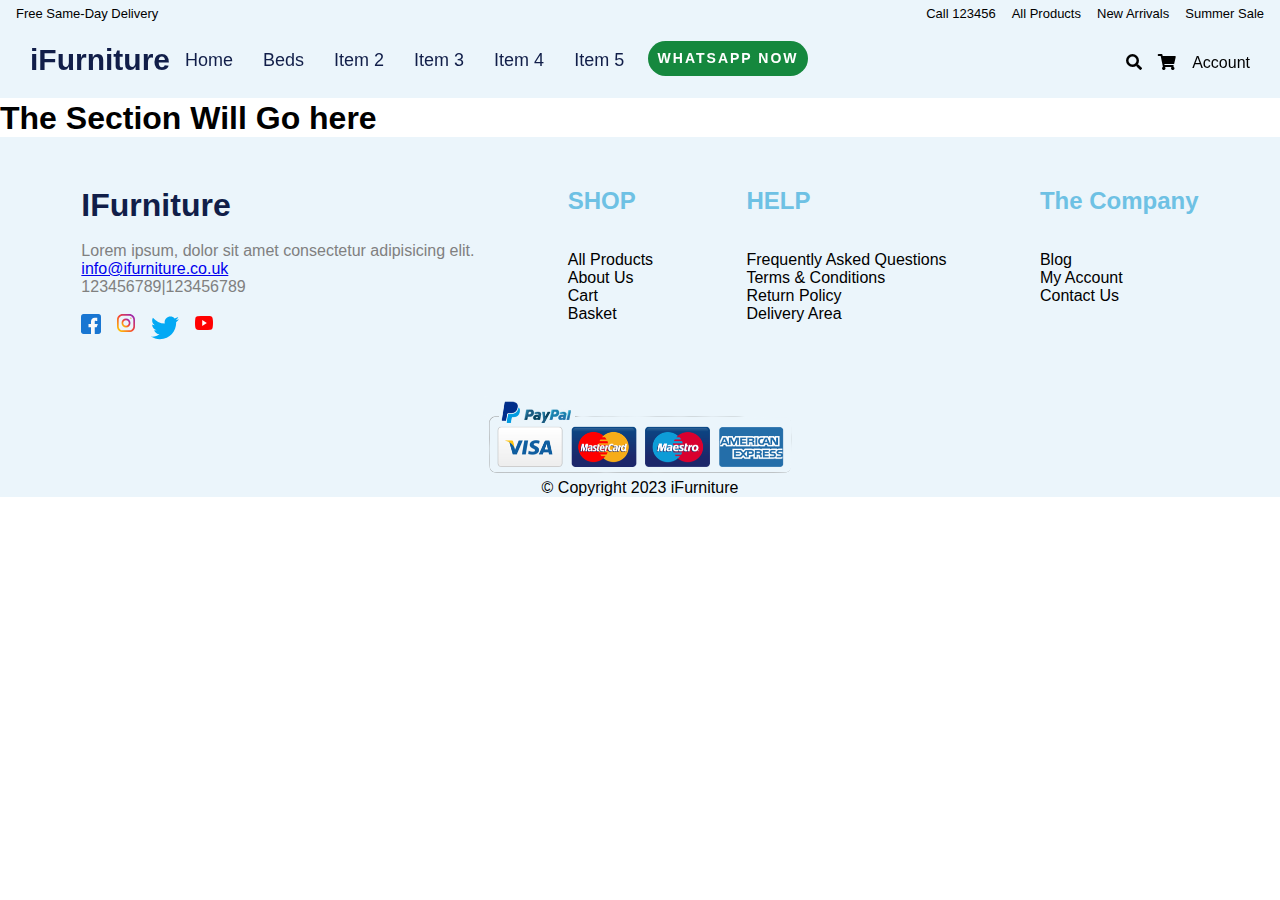
==== beds.html @ eb07e995 "margin fix and started beds page" ====
<!DOCTYPE html>
<html lang="en">
<head>
    <meta charset="UTF-8">
    <meta name="viewport" content="width=device-width, initial-scale=1.0">
    <title>iFurniture</title>
    <!-- START: CSS files -->
    <link rel="stylesheet" href="css/styles.css">
    <link rel="stylesheet" href="css/nav.css">
    <!-- END: CSS files -->

    <!-- START: CDN's -->
    <link rel="stylesheet" href="https://cdnjs.cloudflare.com/ajax/libs/font-awesome/5.15.3/css/all.min.css"/>
    <!-- END: CDN's -->
</head>
<body>
    
    <!-- START: Navbar -->
    <nav>
      <!-- START: Top Bar -->
      <section class="home-top-bar">
        <div class="home-top-bar-left"><p>Free Same-Day Delivery</p></div>

        <div class="home-top-bar-right">
            <ul>
                <li><a href="tel:123456">Call 123456</a></li>
                <li><a href="allproducts.html">All Products</a></li>
                <li><a href="newarrivals.html">New Arrivals</a></li>
                <li><a href="summersale.html">Summer Sale</a></li>
            </ul>
        </div>
    </section>
    <!-- END: Top Bar -->

        <div class="wrapper">
          <input type="radio" name="slider" id="menu-btn">
          <input type="radio" name="slider" id="close-btn">
          <ul class="nav-links">
            <div class="logo"><a href="index.html">iFurniture</a></div>
            <label for="close-btn" class="btn close-btn"><i class="fas fa-times"></i></label>
            <li><a href="index.html">Home</a></li>
            
            <!-- 1 -->
            <li>
              <a href="beds.html" class="desktop-item">Beds</a>
              <input type="checkbox" id="showDrop">
              <label for="showDrop" class="mobile-item">Item1</label>
              <ul class="drop-menu">
                <li><a href="#">Drop menu 1</a></li>
                <li><a href="#">Drop menu 2</a></li>
                <li><a href="#">Drop menu 3</a></li>
                <li><a href="#">Drop menu 4</a></li>
              </ul>
            </li>
            <!-- 2 -->
            <li><a href="#">Item 2</a></li>
            <!-- 3 -->
            <li><a href="#">Item 3</a></li>
            <!-- 4 -->
            <li>
                <a href="#" class="desktop-item">Item 4</a>
                <input type="checkbox" id="showDrop">
                <label for="showDrop2" class="mobile-item">Item4</label>
                <ul class="drop-menu">
                  <li><a href="#">Drop menu 1</a></li>
                </ul>
              </li>
            <!-- 5 -->
            <li><a href="#">Item 5</a> &nbsp;</li>
            
            <button type="button" class="nav-whatsapp-btn">WhatsApp Now</button>
    
          </ul>
          <div class="logo-and-toggle" style="display: flex; gap: 1rem;">
            <div class="mobile-logo logo"><a href="index.html">iFurniture</a></div>
            <label for="menu-btn" class="btn menu-btn"><i class="fas fa-bars"></i></label> 
          </div>

          <div class="nav-right">
            <a href="#" id="searchBtn"><i class="fa fa-search" aria-hidden="true"></i></a>
            <a href="cart.html"><i class="fa fa-shopping-cart" aria-hidden="true"></i></a>
            <a href="account.html">Account</a>
          </div>
    
        </div>
      </nav>
    <!-- END: Navbar -->

    <!-- START: search box -->
    <section class="nav-search-section" id="searchSection">
        <div class="serach-heading"><h4>Search www.ifurniture.com</h4></div><br>
        <input type="text" id="searchBox" placeholder="Serach Your Item">
        <a href="#" id="closeSearch" style="color: white;"><i class="fa fa-times" aria-hidden="true"></i></a>
        <br><br>

        <div class="serach-heading"><h4>Trending</h4></div><br>
        <div class="search-trending-box">
            <a href="#">Item1</a>
            <a href="#">Item2</a>
            <a href="#">Item3</a>
            <a href="#">Item4</a>
        </div>
    </section>
    <!-- END: search box -->

    <!-- START:  -->
    <section style="margin-top: 100px;">
        <h1>The Section Will Go here</h1>
    </section>
    <!-- END:  -->
      
      <!-- START: Footer -->
      <footer>
        <section class="footer-blocks">
          <!-- 1 -->
        <div class="footer-block-one">
          <!-- Logo -->
          <div class="footer-logo"><h1>IFurniture</h1></div>
          <br>
          <!-- Address -->
          <div class="footer-address">
            <p>Lorem ipsum, dolor sit amet consectetur adipisicing elit.</p>
            <p><a href="#">info@ifurniture.co.uk</a></p>
            <p><span>123456789</span>|<span>123456789</span></p>
            <p></p>
          </div>
          <br>
          <!-- Icons -->
          <div class="footer-icons">
            <a href="#"><img src="assets/sociallogos/facebook.svg" alt="facebook"></a>
            <a href="#"><img src="assets/sociallogos/instagram.svg" alt="instagram"></a>
            <a href="#"><img src="assets/sociallogos/twitter.svg" alt="twitter"></a>
            <a href="#"><img src="assets/sociallogos/youtube.svg" alt="youtube"></a>
          </div>
          <!-- End -->
        </div>
        <!-- 2 -->
        <div class="footer-block-two">
          <a href="shop.html"><h2>SHOP</h2></a><br><br>
          <a href="allproducts.html">All Products</a><br>
          <a href="aboutus.html">About Us</a><br>
          <a href="cart.html">Cart</a><br>
          <a href="basket.html">Basket</a>
        </div>
        <!-- 3 -->
        <div class="footer-block-three">
          <a href="help.html"><h2>HELP</h2></a><br><br>
          <a href="faq.html">Frequently Asked Questions</a><br>
          <a href="termsandconditions.html">Terms & Conditions</a><br>
          <a href="returnpolicy.html">Return Policy</a><br>
          <a href="deliveryarea.html">Delivery Area</a>
        </div>
        <!-- 4 -->
        <div class="footer-block-four">
          <a href="company.html"><h2>The Company</h2></a><br><br>
          <a href="blog.html">Blog</a><br>
          <a href="account.html">My Account</a><br>
          <a href="contactus.html">Contact Us</a><br>
        </div>
        </section>

        <div class="payments">
          <img src="assets/payment.PNG" alt="payments">
        </div>

        <div class="payments">
          <p>&copy Copyright 2023 iFurniture</p>
        </div>

      </footer>
      <!-- END: Footer -->

    <!-- START: Script files -->
    <script src="script/searchbox.js"></script>
    <!-- END: Script files -->

</body>
</html>
---- css/styles.css ----
* {
    margin: 0;
    padding: 0;
    font-family: 'Gill Sans', 'Gill Sans MT', Calibri, 'Trebuchet MS', sans-serif;
}

html,
body {
    overflow-x: hidden;
}

/* START: CSS Variables */
:root {
    --white: #ffffff;
    --blue: #ebf5fb;
    --darkBlue: #111e49;
    --green: #4caf50;
    --lightGrey: #e8e8e8;
}

/* END: CSS Variables */

/* Utility */
.zoom-back {
    transition: transform 0.3s ease;
}

.zoom-back:hover {
    transform: scale(0.9);
}

/* Utility */

/* START: Home Top Bar */
.home-top-bar {
    background-color: var(--blue);
    padding: 0.4rem 1rem;
    display: flex;
    justify-content: space-between;
    font-size: small;
}

.home-top-bar-right ul {
    display: flex;
    gap: 1rem;
    list-style: none;
}

.home-top-bar-right ul li a {
    text-decoration: none;
    color: black;
}

/* END: Home Top Bar */

/* START: Search Section */
.nav-search-section {
    background-color: var(--white);
    padding: 8%;
    margin-left: 25%;
}

#searchBox {
    position: absolute;
    width: 32vw;
    height: 6vh;
    padding: 0 10px;
    border: none;
    border-bottom: 1px solid black;
}

.search-trending-box a {
    text-decoration: none;
    color: black;
    cursor: pointer;
    padding: 10px;
    border: 1px solid black;
}

#searchSection {
    display: none;
}

#searchSection.active {
    display: block;
}

#closeSearch {
    display: none;
}

#searchSection.active #closeSearch {
    display: block;
}

/* END: Search Section */

/* START: Image Crousel */
.home-slider-container {
    position: relative;
    width: 90%;
    margin: auto;
    overflow: hidden;
}

.slider {
    display: flex;
    transition: transform 0.5s ease-in-out;
}

.slide {
    min-width: 100%;
    box-sizing: border-box;
}

.arrow {
    position: absolute;
    top: 50%;
    width: 30px;
    height: 30px;
    background-color: #333;
    color: #fff;
    font-size: 18px;
    display: flex;
    align-items: center;
    justify-content: center;
    cursor: pointer;
    user-select: none;
}

.arrow.left {
    left: 10px;
}

.arrow.right {
    right: 10px;
}

/* END: Image Crousel */

/* START: Product Selection */

.product-selection {
    display: flex;
    justify-content: center;
    flex-wrap: wrap;
    gap: 2rem;
}

.discount-box {
    padding: 5%;
    border: 5px solid black;
    width: 180px;
}

.discount-box a {
    text-decoration: none;
    color: black;
}

.discount-box a:hover {
    text-decoration: underline;
}

.middle-image,
.right-image {
    position: relative;
    overflow: hidden;
}

.middle-image img {
    width: 500px;
    height: 403px;
}

.right-image img {
    width: 300px;
    height: 403px;
}

.bottom-left {
    position: absolute;
    top: 5px;
    left: 5px;
    background-color: rgba(0, 0, 0, 0.5);
    color: white;
    padding: 10px;
}

.bottom-left a {
    text-decoration: none;
    color: inherit;
}

.bottom-left h4 {
    margin: 0;
}

.second-right-image img {
    width: 270px;
    height: 403px;
}

/* END: Product Selection */


/* START: Item Slider */
.items-slider-heading {
    text-align: center;
    color: var(--darkBlue);
}

.items-slider-heading h1 {
    font-size: 52px;
}

.item-card {
    padding: 20px;
    background-color: var(--white);
    /* width: 28%; */
    border: 2px solid var(--lightGrey);
    border-radius: 10px;
}

.item-card-image {
    position: relative;
}

.item-card-image img {
    width: 100%;
    height: auto;
}

.item-card-image span {
    position: absolute;
    top: 5px;
    left: 5px;
    padding: 5px;
    background-color: var(--darkBlue);
    color: var(--white);
}

.item-card-slider {
    display: flex;
    gap: 0.5rem;
}


#nslider-container {
    width: 90%;
    margin: auto;
    overflow: hidden;
}

#nslider {
    display: flex;
    transition: transform 0.5s ease-in-out;
}

.nslide {
    min-width: 100%;
    box-sizing: border-box;
}

.item-card-slider>div {
    transition: transform 0.3s ease;
}

.item-card-slider>div:hover {
    transform: scale(0.9);
}

/* END: Item Slider */

/* START: Help Section */
.help-section {
    margin-top: 20px;
    width: 100vw;
    height: 700px;
    background-image: url("../assets/banner.jpg");
    background-position: center;
    background-repeat: no-repeat;
    background-size: cover;

    display: flex;
    justify-content: center;
    align-items: center;
    text-align: center;
}

.help-description .first-heading{
    font-size: 52px;
    font-family: cursive;
    color: var(--white);
    text-shadow: 2px 2px #494646;
}

.help-description .second-heading{
    font-size: 52px;
    font-weight: 900;
    color: var(--white);
    text-shadow: 2px 2px #494646;    
}

.help-call-btn{
    margin-top: 2%;
    display: inline-block;
    outline: none;
    cursor: pointer;
    font-size: 14px;
    line-height: 1;
    border-radius: 500px;
    transition-property: background-color,border-color,color,box-shadow,filter;
    transition-duration: .3s;
    border: 1px solid transparent;
    letter-spacing: 2px;
    min-width: 160px;
    text-transform: uppercase;
    white-space: normal;
    font-weight: 700;
    text-align: center;
    color: #fff;
    background-color: var(--white);
    height: 35px;
  }
  .help-call-btn:hover{
    background-color: var(--lightGrey);
  }
/* END: Help Section */

/* START: items-cards-section */
.items-cards-section{
    margin: 0 auto;
    width: 90%;
    margin-top: 20px;
    display: flex;
    gap: 1rem;
    flex-wrap: wrap;
}

.items-cards-section .item-card {
    padding: 20px;
    background-color: var(--white);
    width: 15%;
    border: 2px solid var(--lightGrey);
    border-radius: 10px;
}
/* END: items-cards-section */

/* START: Quality Section */
.quality-section {
    margin-top: 20px;
    display: flex;
    justify-content: space-between;
    align-items: center;
    padding: 20px;
}

.image-container {
    flex: 1;
    max-width: 40%;
}

.image-container img {
    width: 100%;
    height: auto;
    border-radius: 8px;
}

.description-container {
    margin-top: 20px;
    flex: 1;
    max-width: 50%;
    padding: 0 20px;
}

/* END: Quality Section */

/* START: Footer */
.footer-blocks{
    background-color: var(--blue);
    padding: 50px 20px;
    display: flex;
    gap: 2rem;
    justify-content: space-evenly;
    flex-wrap: wrap;
}


.footer-block-one p{
    color: grey
}

.footer-block-one .footer-logo{
    color: var(--darkBlue);
}

.footer-icons{
    display: flex;
    gap: 1rem;
}

.footer-block-two a, .footer-block-three a, .footer-block-four a{
    text-decoration: none;
    color: black;
}

.footer-block-two h2, .footer-block-three h2, .footer-block-four h2{
    color: #6ec1e4;
}
.payments{
    background-color: var(--blue);
    display: flex;
    justify-content: center;
}
/* END: Footer */

/* START: Media Query */
@media (max-width: 786px) {
    .discount-box {
        width: 80%;
    }

    .middle-image img {
        width: 100%;
    }

    .right-image img {
        width: 100%;
    }

    .items-cards-section .item-card {
        width: 25%;
    }
}

@media (max-width: 730px){
    .items-cards-section .item-card {
        width: 100%;
    }

    .quality-section {
        flex-direction: column;
    }

    .image-container,
    .description-container {
        max-width: 100%;
    }

    .home-slider-container {
        position: relative;
        width: 100%;
        margin: auto;
        overflow: hidden;
    }
}

@media (max-width: 487px){
    .home-top-bar {
      font-size: xx-small;
    }

    .footer-blocks{
        display: flex;
        gap: 2rem;
        flex-direction: column;
        justify-content: center;
        align-items: center;
    }
}

/* END: Media Query */
  .swiper-slide {
    text-align: center;
    font-size: 18px;
    background: #fff;
    display: flex;
    justify-content: center;
    align-items: center;
  }

  .swiper-slide img {
    display: block;
    object-fit: cover;
  }
---- css/nav.css ----
*{
  margin: 0;
  padding: 0;
  font-family: 'Gill Sans', 'Gill Sans MT', Calibri, 'Trebuchet MS', sans-serif;
}
nav{
  position: fixed;
  z-index: 99;
  width: 100%;
  
  background: #ebf5fb;
}
nav .wrapper{
  position: relative;
  max-width: 1300px;
  padding: 0px 30px;
  height: 70px;
  line-height: 70px;
  margin: auto;
  display: flex;
  align-items: center;
  justify-content: space-between;
}
.wrapper .logo a{
  color: #111e49;
  font-size: 30px;
  font-weight: 600;
  text-decoration: none;
}
.wrapper .nav-links{
  display: inline-flex;
}
.nav-links li{
  list-style: none;
}
.nav-links li a{
  color: #111e49;
  text-decoration: none;
  font-size: 18px;
  font-weight: 500;
  padding: 9px 15px;
  border-radius: 5px;
  transition: all 0.3s ease;
}
.nav-links li a:hover{
  background: #ebf5fb;
  text-decoration: underline;
}
.nav-links .mobile-item{
  display: none;
}
.nav-links .drop-menu{
  position: absolute;
  background: #ebf5fb;
  width: 180px;
  line-height: 45px;
  top: 85px;
  opacity: 0;
  visibility: hidden;
  box-shadow: 0 6px 10px rgba(0,0,0,0.15);
}
.nav-links li:hover .drop-menu,
.nav-links li:hover{
  transition: all 0.3s ease;
  top: 70px;
  opacity: 1;
  visibility: visible;
}
.drop-menu li a{
  width: 100%;
  display: block;
  padding: 0 0 0 15px;
  font-weight: 400;
  border-radius: 0px;
}
.content .row img{
  width: 100%;
  height: 100%;
  object-fit: cover;
}
.content .row header{
  color: #111e49;
  font-size: 20px;
  font-weight: 500;
}
.content{
  margin-left: -40px;
  border-left: 1px solid rgba(255,255,255,0.09);
}

.wrapper .btn{
  color: black;
  font-size: 20px;
  cursor: pointer;
  display: none;
}
.wrapper .btn.close-btn{
  position: absolute;
  right: 30px;
  top: 10px;
}

.nav-whatsapp-btn{
  margin-top: 2%;
  display: inline-block;
  outline: none;
  cursor: pointer;
  font-size: 14px;
  line-height: 1;
  border-radius: 500px;
  transition-property: background-color,border-color,color,box-shadow,filter;
  transition-duration: .3s;
  border: 1px solid transparent;
  letter-spacing: 2px;
  min-width: 160px;
  text-transform: uppercase;
  white-space: normal;
  font-weight: 700;
  text-align: center;
  color: #fff;
  background-color: #15883e;
  height: 35px;
}
.nav-whatsapp-btn:hover{
  background-color: #1db954;
}

.nav-right{
  display: flex;
  gap: 1rem;
}
.nav-right a{
  text-decoration: none;
  color: black;
}

.mobile-logo{
  display: none;
}

@media screen and (max-width: 1024px) {
  .mobile-logo{
    color: #111e49;
    font-size: 30px;
    font-weight: 600;
    text-decoration: none;
    display: block;
  }

  .mobile-logo a{
    text-decoration: none;
  }

  .wrapper .btn{
    display: block;
  }

  .wrapper .nav-links{
    position: fixed;
    height: 100vh;
    width: 100%;
    max-width: 350px;
    top: 0;
    left: -100%;
    background: #ebf5fb;
    display: block;
    padding: 50px 10px;
    line-height: 50px;
    overflow-y: auto;
    box-shadow: 0px 15px 15px rgba(0,0,0,0.18);
    transition: all 0.3s ease;
  }
  /* custom scroll bar */
  ::-webkit-scrollbar {
    width: 10px;
  }
  ::-webkit-scrollbar-track {
    background: #242526;
  }
  ::-webkit-scrollbar-thumb {
    background: #3A3B3C;
  }
  #menu-btn:checked ~ .nav-links{
    left: 0%;
  }
  #menu-btn:checked ~ .btn.menu-btn{
    display: none;
  }
  #close-btn:checked ~ .btn.menu-btn{
    display: block;
  }
  .nav-links li{
    margin: 15px 10px;
  }
  .nav-links li a{
    padding: 0 20px;
    display: block;
    font-size: 20px;
  }
  .nav-links .drop-menu{
    position: static;
    opacity: 1;
    top: 65px;
    visibility: visible;
    padding-left: 20px;
    width: 100%;
    max-height: 0px;
    overflow: hidden;
    box-shadow: none;
    transition: all 0.3s ease;
  }
  #showDrop:checked ~ .drop-menu,
  #showDrop2:checked ~ .drop-menu{
    max-height: 100%;
  }
  .nav-links .desktop-item{
    display: none;
  }
  .nav-links .mobile-item{
    display: block;
    color: #111e49;
    font-size: 20px;
    font-weight: 500;
    padding-left: 20px;
    cursor: pointer;
    border-radius: 5px;
    transition: all 0.3s ease;
  }
  .nav-links .mobile-item:hover{
    background: #ebf5fb;
  }
  .drop-menu li{
    margin: 0;
  }
  .drop-menu li a{
    border-radius: 5px;
    font-size: 18px;
  }
  
  .content .row header{
    font-size: 19px;
  }
}
nav input{
  display: none;
}
.body-text{
  position: absolute;
  top: 50%;
  left: 50%;
  transform: translate(-50%, -50%);
  width: 100%;
  text-align: center;
  padding: 0 30px;
}
.body-text div{
  font-size: 45px;
  font-weight: 600;
}
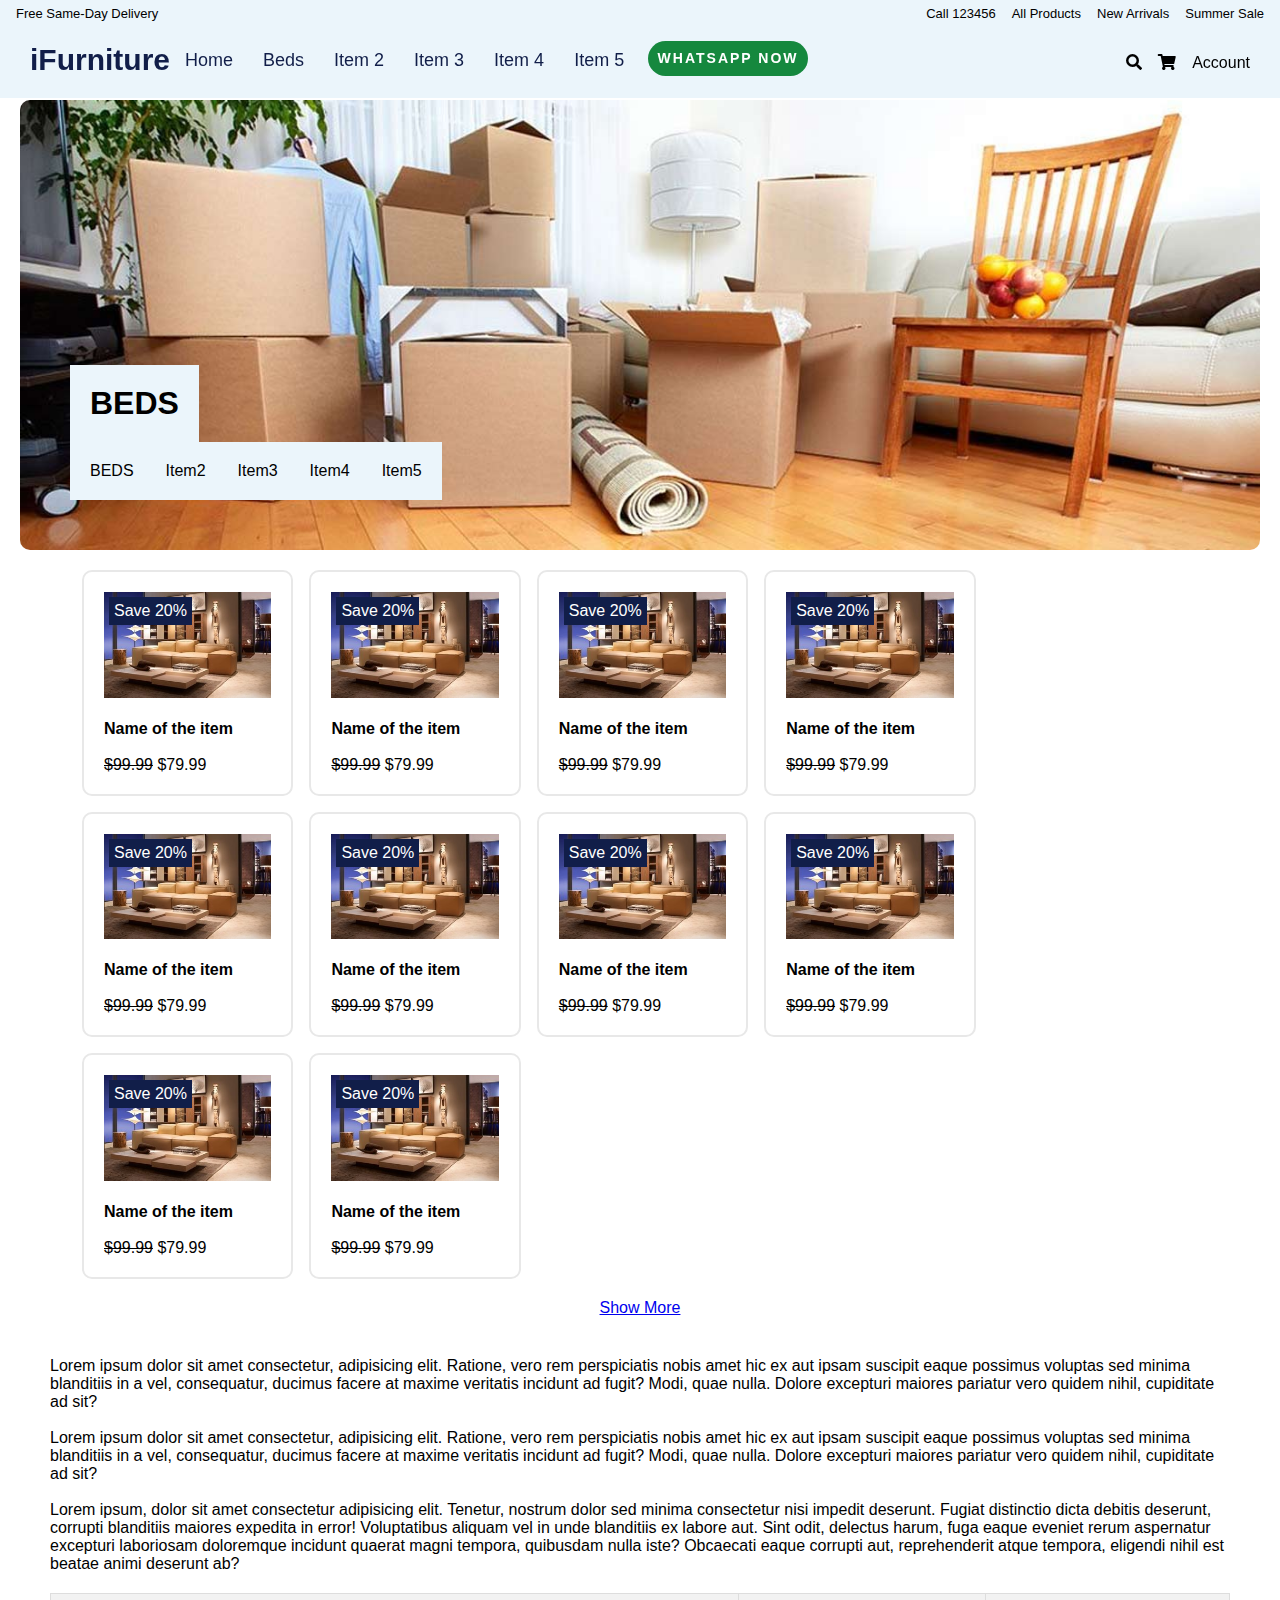
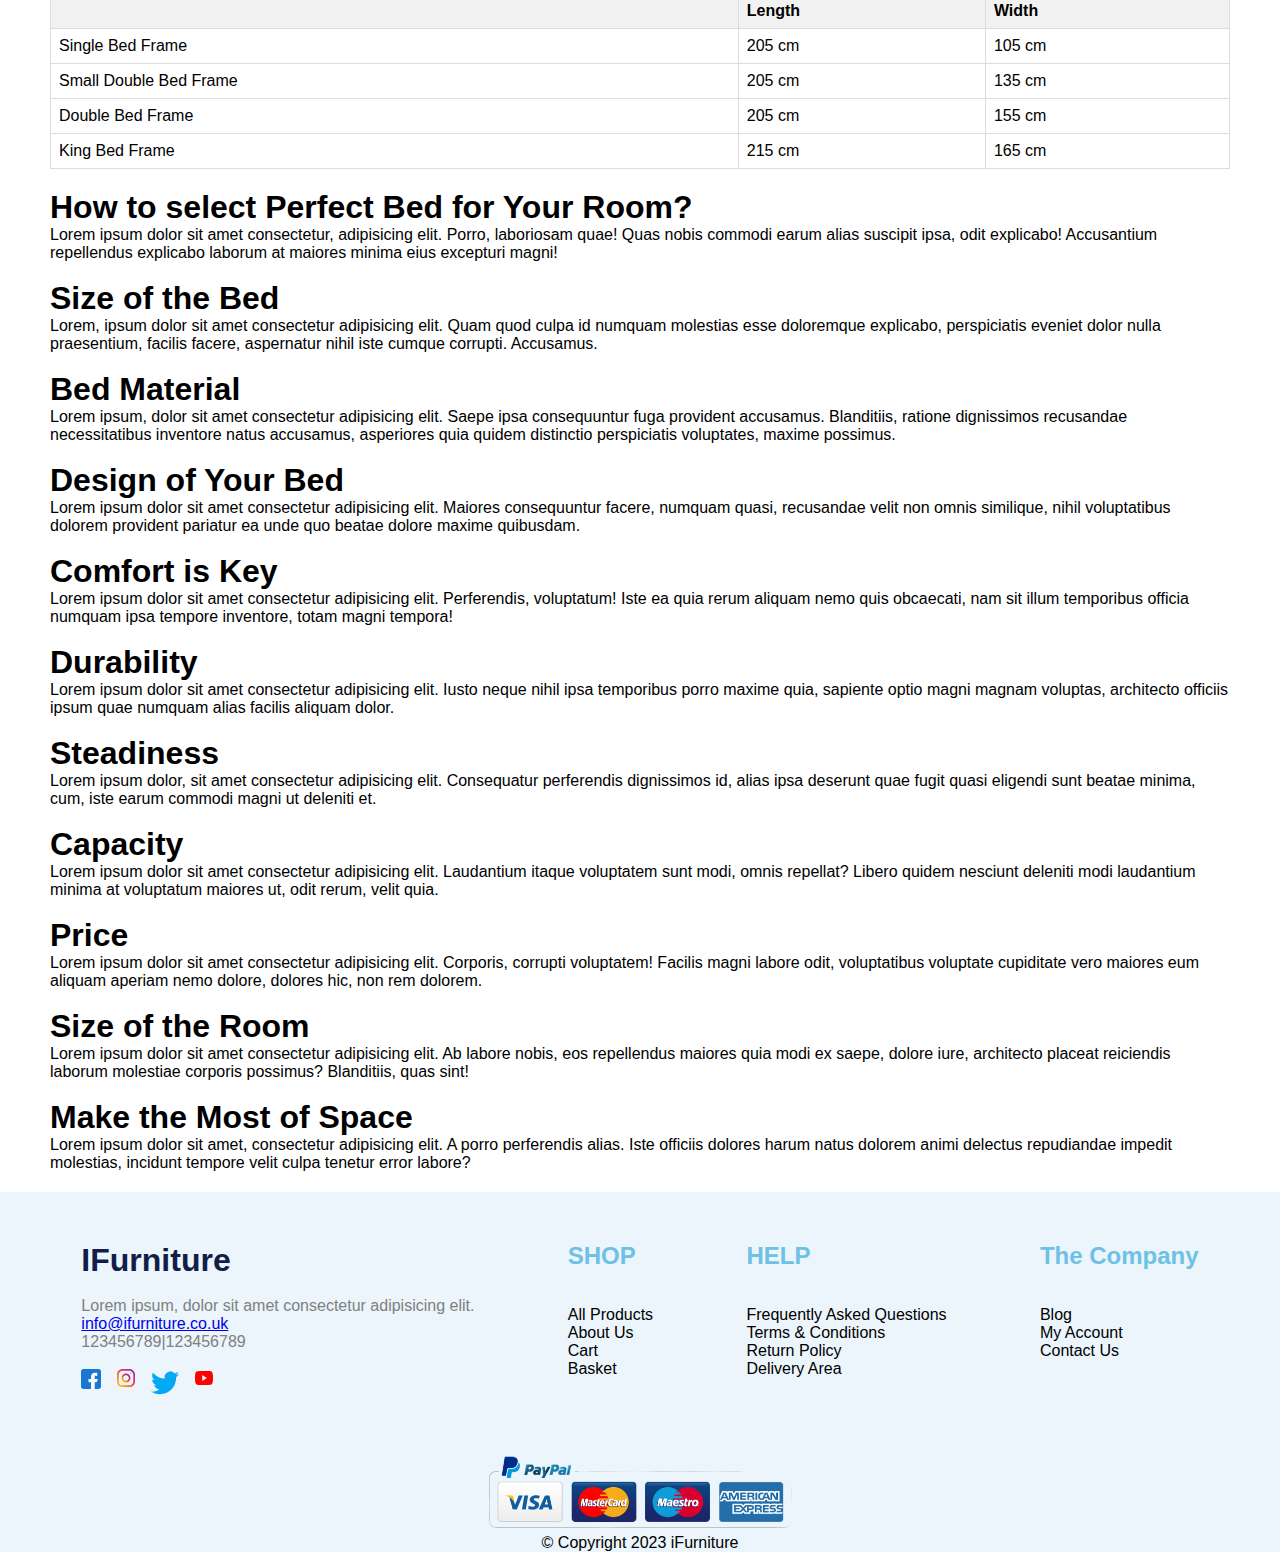
==== commit bd37900d: "bed page and some changes" ====
--- a/beds.html
+++ b/beds.html
@@ -6,6 +6,8 @@
     <title>iFurniture</title>
     <!-- START: CSS files -->
     <link rel="stylesheet" href="css/styles.css">
+    <!-- Styles 2 is specifically for navbar pages and will be used in other pages if needed -->
+    <link rel="stylesheet" href="css/styles2.css">
     <link rel="stylesheet" href="css/nav.css">
     <!-- END: CSS files -->
 
@@ -44,7 +46,7 @@
             <li>
               <a href="beds.html" class="desktop-item">Beds</a>
               <input type="checkbox" id="showDrop">
-              <label for="showDrop" class="mobile-item">Item1</label>
+              <label for="showDrop" class="mobile-item"><a href="beds.html" style="text-decoration: none; color: black;">Beds</a></label>
               <ul class="drop-menu">
                 <li><a href="#">Drop menu 1</a></li>
                 <li><a href="#">Drop menu 2</a></li>
@@ -103,12 +105,293 @@
     </section>
     <!-- END: search box -->
 
-    <!-- START:  -->
-    <section style="margin-top: 100px;">
-        <h1>The Section Will Go here</h1>
-    </section>
-    <!-- END:  -->
+    <!-- START: Main Container (to put padding around everything) -->
+    <div class="main-container">
+      <!-- START: Hero Section -->
+      <section class="hero-section" style="margin-top: 100px;">
+        
+        <div class="hero-info">
+          <!-- Heading -->
+          <div class="hero-info-heading">
+            <h1>BEDS</h1>
+          </div>
+          <!-- links -->
+          <div class="hero-info-links">
+            <ul>
+              <li><a href="beds.html">BEDS</a></li>
+              <li><a href="#">Item2</a></li>
+              <li><a href="#">Item3</a></li>
+              <li><a href="#">Item4</a></li>
+              <li><a href="#">Item5</a></li>
+            </ul>
+          </div>
+          <!-- end -->
+        </div>
       
+      </section>
+      <!-- END: Hero Section -->
+
+      <!-- START: Item Cards Section -->
+      <section class="items-cards-section">
+        <!-- START: Item Cards -->
+        <!-- 1 -->
+        <div class="item-card">
+          <!-- image -->
+          <div class="item-card-image">
+            <a href="product-details.html"><img src="assets/furniture3.jpg" alt="furniture"></a>
+            <span>Save 20%</span>
+          </div><br>
+          <!-- Name -->
+          <div class="item-card-name">
+            <p><strong>Name of the item</strong></p>
+          </div><br>
+          <!-- Price -->
+          <div class="item-card-price">
+            <p><del>$99.99</del> $79.99</p>
+          </div>
+          <!-- - -->
+        </div>
+        <!-- 2 -->
+        <div class="item-card">
+          <!-- image -->
+          <div class="item-card-image">
+            <a href="product-details.html"><img src="assets/furniture3.jpg" alt="furniture"></a>
+            <span>Save 20%</span>
+          </div><br>
+          <!-- Name -->
+          <div class="item-card-name">
+            <p><strong>Name of the item</strong></p>
+          </div><br>
+          <!-- Price -->
+          <div class="item-card-price">
+            <p><del>$99.99</del> $79.99</p>
+          </div>
+          <!-- - -->
+        </div>
+        <!-- 3 -->
+        <div class="item-card">
+          <!-- image -->
+          <div class="item-card-image">
+            <a href="product-details.html"><img src="assets/furniture3.jpg" alt="furniture"></a>
+            <span>Save 20%</span>
+          </div><br>
+          <!-- Name -->
+          <div class="item-card-name">
+            <p><strong>Name of the item</strong></p>
+          </div><br>
+          <!-- Price -->
+          <div class="item-card-price">
+            <p><del>$99.99</del> $79.99</p>
+          </div>
+          <!-- - -->
+        </div>
+        <!-- 4 -->
+        <div class="item-card">
+          <!-- image -->
+          <div class="item-card-image">
+            <a href="product-details.html"><img src="assets/furniture3.jpg" alt="furniture"></a>
+            <span>Save 20%</span>
+          </div><br>
+          <!-- Name -->
+          <div class="item-card-name">
+            <p><strong>Name of the item</strong></p>
+          </div><br>
+          <!-- Price -->
+          <div class="item-card-price">
+            <p><del>$99.99</del> $79.99</p>
+          </div>
+          <!-- - -->
+        </div>
+        <!-- 5 -->
+        <div class="item-card">
+          <!-- image -->
+          <div class="item-card-image">
+            <a href="product-details.html"><img src="assets/furniture3.jpg" alt="furniture"></a>
+            <span>Save 20%</span>
+          </div><br>
+          <!-- Name -->
+          <div class="item-card-name">
+            <p><strong>Name of the item</strong></p>
+          </div><br>
+          <!-- Price -->
+          <div class="item-card-price">
+            <p><del>$99.99</del> $79.99</p>
+          </div>
+          <!-- - -->
+        </div>
+        <!-- 6 -->
+        <div class="item-card">
+          <!-- image -->
+          <div class="item-card-image">
+            <a href="product-details.html"><img src="assets/furniture3.jpg" alt="furniture"></a>
+            <span>Save 20%</span>
+          </div><br>
+          <!-- Name -->
+          <div class="item-card-name">
+            <p><strong>Name of the item</strong></p>
+          </div><br>
+          <!-- Price -->
+          <div class="item-card-price">
+            <p><del>$99.99</del> $79.99</p>
+          </div>
+          <!-- - -->
+        </div>
+        <!-- 7 -->
+        <div class="item-card">
+          <!-- image -->
+          <div class="item-card-image">
+            <a href="product-details.html"><img src="assets/furniture3.jpg" alt="furniture"></a>
+            <span>Save 20%</span>
+          </div><br>
+          <!-- Name -->
+          <div class="item-card-name">
+            <p><strong>Name of the item</strong></p>
+          </div><br>
+          <!-- Price -->
+          <div class="item-card-price">
+            <p><del>$99.99</del> $79.99</p>
+          </div>
+          <!-- - -->
+        </div>
+        <!-- 8 -->
+        <div class="item-card">
+          <!-- image -->
+          <div class="item-card-image">
+            <a href="product-details.html"><img src="assets/furniture3.jpg" alt="furniture"></a>
+            <span>Save 20%</span>
+          </div><br>
+          <!-- Name -->
+          <div class="item-card-name">
+            <p><strong>Name of the item</strong></p>
+          </div><br>
+          <!-- Price -->
+          <div class="item-card-price">
+            <p><del>$99.99</del> $79.99</p>
+          </div>
+          <!-- - -->
+        </div>
+        <!-- 9 -->
+        <div class="item-card">
+          <!-- image -->
+          <div class="item-card-image">
+            <a href="product-details.html"><img src="assets/furniture3.jpg" alt="furniture"></a>
+            <span>Save 20%</span>
+          </div><br>
+          <!-- Name -->
+          <div class="item-card-name">
+            <p><strong>Name of the item</strong></p>
+          </div><br>
+          <!-- Price -->
+          <div class="item-card-price">
+            <p><del>$99.99</del> $79.99</p>
+          </div>
+          <!-- - -->
+        </div>
+        <!-- 10 -->
+        <div class="item-card">
+          <!-- image -->
+          <div class="item-card-image">
+            <a href="product-details.html"><a href="product-details.html"><img src="assets/furniture3.jpg" alt="furniture"></a></a>
+            <span>Save 20%</span>
+          </div><br>
+          <!-- Name -->
+          <div class="item-card-name">
+            <p><strong>Name of the item</strong></p>
+          </div><br>
+          <!-- Price -->
+          <div class="item-card-price">
+            <p><del>$99.99</del> $79.99</p>
+          </div>
+          <!-- - -->
+        </div>
+        <!-- END: Item Cards -->
+      </section>
+      <div  style="display: flex; justify-content: center; padding: 20px 0;"><a href="#">Show More</a></div>
+      <!-- END: Item Cards Section -->
+
+      <!-- START: Text Area Section -->
+      <section class="text-area-section">
+        <!-- Text -->
+        <div class="text-area-paras">
+          <p>Lorem ipsum dolor sit amet consectetur, adipisicing elit. Ratione, vero rem perspiciatis nobis amet hic ex aut ipsam suscipit eaque possimus voluptas sed minima blanditiis in a vel, consequatur, ducimus facere at maxime veritatis incidunt ad fugit? Modi, quae nulla. Dolore excepturi maiores pariatur vero quidem nihil, cupiditate ad sit?</p><br>
+          <p>Lorem ipsum dolor sit amet consectetur, adipisicing elit. Ratione, vero rem perspiciatis nobis amet hic ex aut ipsam suscipit eaque possimus voluptas sed minima blanditiis in a vel, consequatur, ducimus facere at maxime veritatis incidunt ad fugit? Modi, quae nulla. Dolore excepturi maiores pariatur vero quidem nihil, cupiditate ad sit?</p><br>
+          <p>Lorem ipsum, dolor sit amet consectetur adipisicing elit. Tenetur, nostrum dolor sed minima consectetur nisi impedit deserunt. Fugiat distinctio dicta debitis deserunt, corrupti blanditiis maiores expedita in error! Voluptatibus aliquam vel in unde blanditiis ex labore aut. Sint odit, delectus harum, fuga eaque eveniet rerum aspernatur excepturi laboriosam doloremque incidunt quaerat magni tempora, quibusdam nulla iste? Obcaecati eaque corrupti aut, reprehenderit atque tempora, eligendi nihil est beatae animi deserunt ab?</p>
+        </div>
+        <!-- Table -->
+        <div class="text-area-table">
+          <table border="1">
+            <thead>
+                <tr>
+                    <th></th>
+                    <th>Length</th>
+                    <th>Width</th>
+                </tr>
+            </thead>
+            <tbody>
+                <tr>
+                    <td>Single Bed Frame</td>
+                    <td>205 cm</td>
+                    <td>105 cm</td>
+                </tr>
+                <tr>
+                    <td>Small Double Bed Frame</td>
+                    <td>205 cm</td>
+                    <td>135 cm</td>
+                </tr>
+                <tr>
+                    <td>Double Bed Frame</td>
+                    <td>205 cm</td>
+                    <td>155 cm</td>
+                </tr>
+                <tr>
+                    <td>King Bed Frame</td>
+                    <td>215 cm</td>
+                    <td>165 cm</td>
+                </tr>
+            </tbody>
+        </table>
+        </div>
+        <div class="text-area-product-description">
+          
+          <h1>How to select Perfect Bed for Your Room?</h1>
+          <p>Lorem ipsum dolor sit amet consectetur, adipisicing elit. Porro, laboriosam quae! Quas nobis commodi earum alias suscipit ipsa, odit explicabo! Accusantium repellendus explicabo laborum at maiores minima eius excepturi magni!</p>
+          <br>
+          <h1>Size of the Bed</h1>
+          <p>Lorem, ipsum dolor sit amet consectetur adipisicing elit. Quam quod culpa id numquam molestias esse doloremque explicabo, perspiciatis eveniet dolor nulla praesentium, facilis facere, aspernatur nihil iste cumque corrupti. Accusamus.</p>
+          <br>
+          <h1>Bed Material</h1>
+          <p>Lorem ipsum, dolor sit amet consectetur adipisicing elit. Saepe ipsa consequuntur fuga provident accusamus. Blanditiis, ratione dignissimos recusandae necessitatibus inventore natus accusamus, asperiores quia quidem distinctio perspiciatis voluptates, maxime possimus.</p>
+          <br>
+          <h1>Design of Your Bed</h1>
+          <p>Lorem ipsum dolor sit amet consectetur adipisicing elit. Maiores consequuntur facere, numquam quasi, recusandae velit non omnis similique, nihil voluptatibus dolorem provident pariatur ea unde quo beatae dolore maxime quibusdam.</p>
+          <br>
+          <h1>Comfort is Key</h1>
+          <p>Lorem ipsum dolor sit amet consectetur adipisicing elit. Perferendis, voluptatum! Iste ea quia rerum aliquam nemo quis obcaecati, nam sit illum temporibus officia numquam ipsa tempore inventore, totam magni tempora!</p>
+          <br>
+          <h1>Durability</h1>
+          <p>Lorem ipsum dolor sit amet consectetur adipisicing elit. Iusto neque nihil ipsa temporibus porro maxime quia, sapiente optio magni magnam voluptas, architecto officiis ipsum quae numquam alias facilis aliquam dolor.</p>
+          <br>
+          <h1>Steadiness</h1>
+          <p>Lorem ipsum dolor, sit amet consectetur adipisicing elit. Consequatur perferendis dignissimos id, alias ipsa deserunt quae fugit quasi eligendi sunt beatae minima, cum, iste earum commodi magni ut deleniti et.</p>
+          <br>
+          <h1>Capacity</h1>
+          <p>Lorem ipsum dolor sit amet consectetur adipisicing elit. Laudantium itaque voluptatem sunt modi, omnis repellat? Libero quidem nesciunt deleniti modi laudantium minima at voluptatum maiores ut, odit rerum, velit quia.</p>
+          <br>
+          <h1>Price</h1>
+          <p>Lorem ipsum dolor sit amet consectetur adipisicing elit. Corporis, corrupti voluptatem! Facilis magni labore odit, voluptatibus voluptate cupiditate vero maiores eum aliquam aperiam nemo dolore, dolores hic, non rem dolorem.</p>
+          <br>
+          <h1>Size of the Room</h1>
+          <p>Lorem ipsum dolor sit amet consectetur adipisicing elit. Ab labore nobis, eos repellendus maiores quia modi ex saepe, dolore iure, architecto placeat reiciendis laborum molestiae corporis possimus? Blanditiis, quas sint!</p>
+          <br>
+          <h1>Make the Most of Space</h1>
+          <p>Lorem ipsum dolor sit amet, consectetur adipisicing elit. A porro perferendis alias. Iste officiis dolores harum natus dolorem animi delectus repudiandae impedit molestias, incidunt tempore velit culpa tenetur error labore?</p>
+          
+        </div>
+      </section>
+      <!-- END: Text Area Section -->
+    </div>
+    <!-- END: Main Container -->
+
       <!-- START: Footer -->
       <footer>
         <section class="footer-blocks">
--- a/css/styles.css
+++ b/css/styles.css
@@ -278,9 +278,8 @@
     width: 100vw;
     height: 700px;
     background-image: url("../assets/banner.jpg");
-    background-position: center;
     background-repeat: no-repeat;
-    background-size: cover;
+    background-size: 100% auto;
 
     display: flex;
     justify-content: center;
@@ -415,7 +414,22 @@
 }
 /* END: Footer */
 
+
+
 /* START: Media Query */
+
+@media (max-width: 1020px){
+    .help-section {
+        margin-top: 20px;
+        width: 100vw;
+        height: 350px;
+    }
+
+    .items-cards-section .item-card {
+        width: 26%;
+    }
+}
+
 @media (max-width: 786px) {
     .discount-box {
         width: 80%;
@@ -431,6 +445,29 @@
 
     .items-cards-section .item-card {
         width: 25%;
+    }
+    
+    .help-section {
+        margin-top: 20px;
+        width: 100vw;
+        height: 350px;
+    }
+
+    .help-section{
+        position: relative;
+    }
+
+    .help-description{
+        position: absolute;
+        top: 30px;
+    }
+
+    .help-description .first-heading{
+        font-size: 28px;
+    }
+    
+    .help-description .second-heading{
+        font-size: 28px;
     }
 }
 
@@ -468,7 +505,14 @@
         justify-content: center;
         align-items: center;
     }
-}
+
+    .help-section {
+        margin-top: 20px;
+        width: 100vw;
+        height: 250px;
+    }
+}
+
 
 /* END: Media Query */
   .swiper-slide {
--- a/css/styles2.css
+++ b/css/styles2.css
@@ -0,0 +1,151 @@
+* {
+    margin: 0;
+    padding: 0;
+    font-family: 'Gill Sans', 'Gill Sans MT', Calibri, 'Trebuchet MS', sans-serif;
+}
+
+html,
+body {
+    overflow-x: hidden;
+}
+
+/* START: CSS Variables */
+:root {
+    --white: #ffffff;
+    --blue: #ebf5fb;
+    --darkBlue: #111e49;
+    --green: #4caf50;
+    --lightGrey: #e8e8e8;
+}
+
+/* END: CSS Variables */
+
+.main-container{
+    padding: 0 20px;
+}
+
+/* START: Hero Section */
+.hero-section{
+    border-radius: 10px;
+    background-image: url("../assets/furniturebanner.jpg");
+    width: 100%;
+    height: 450px;
+    background-repeat: no-repeat;
+    background-size: cover;
+    background-size: 100% auto;
+
+    position: relative;
+}
+/* END: Hero Section */
+
+/* START: Hero Info */
+.hero-info{
+    position: absolute;
+    bottom: 50px;
+    left: 50px;
+}
+
+.hero-info-heading, .hero-info-links{
+    padding: 20px;
+    background-color: var(--blue);
+    width: fit-content;
+}
+
+.hero-info-heading h1{
+    font-weight: 900;
+}
+
+.hero-info-links ul{
+    list-style: none;
+    display: flex;
+    gap: 2rem;
+}
+
+.hero-info-links a{
+    text-decoration: none;
+    color: black;
+}
+.hero-info-links a:hover{
+    text-decoration: underline;
+}
+/* END: Hero Info */
+
+/* START: Text Area Section */
+.text-area-section{
+    padding: 20px 30px;
+}
+.text-area-table{
+    margin-top: 20px;
+}
+
+.text-area-table table {
+    width: 100%;
+    border-collapse: collapse;
+    margin-bottom: 20px;
+}
+
+.text-area-table th, .text-area-table td {
+    border: 1px solid #dddddd;
+    text-align: left;
+    padding: 8px;
+}
+
+.text-area-table th {
+    background-color: #f2f2f2;
+}
+/* END: Text Area Section */
+
+/* START: Media Queries */
+@media (max-width: 1020px){
+    .hero-section{
+        border-radius: 10px;
+        width: 100%;
+        height: 270px;
+    }
+}
+
+@media (max-width: 870px){
+    .hero-section{
+        border-radius: 10px;
+        width: 100%;
+        height: 200px;
+    }
+}
+
+@media (max-width: 500px){
+    
+    .hero-info-heading, .hero-info-links{
+        padding: 20px;
+        background-color: var(--blue);
+        width: 100%;
+        text-align: center;
+        font-size: xx-small;
+    }
+}
+
+@media (max-width: 450px){
+    .hero-section{
+        border-radius: 10px;
+        width: 100%;
+        height: 200px;
+        background-size: 100% 300px;
+    }
+
+    .hero-info{
+        position: absolute;
+        bottom: 50px;
+        left: 10px;
+    }
+}
+
+@media (max-width: 370px){
+    
+    .hero-info-heading, .hero-info-links{
+        padding: 20px;
+        background-color: var(--blue);
+        width: 90%;
+        text-align: center;
+        font-size: xx-small;
+    }
+}
+/* END: Media Queries */